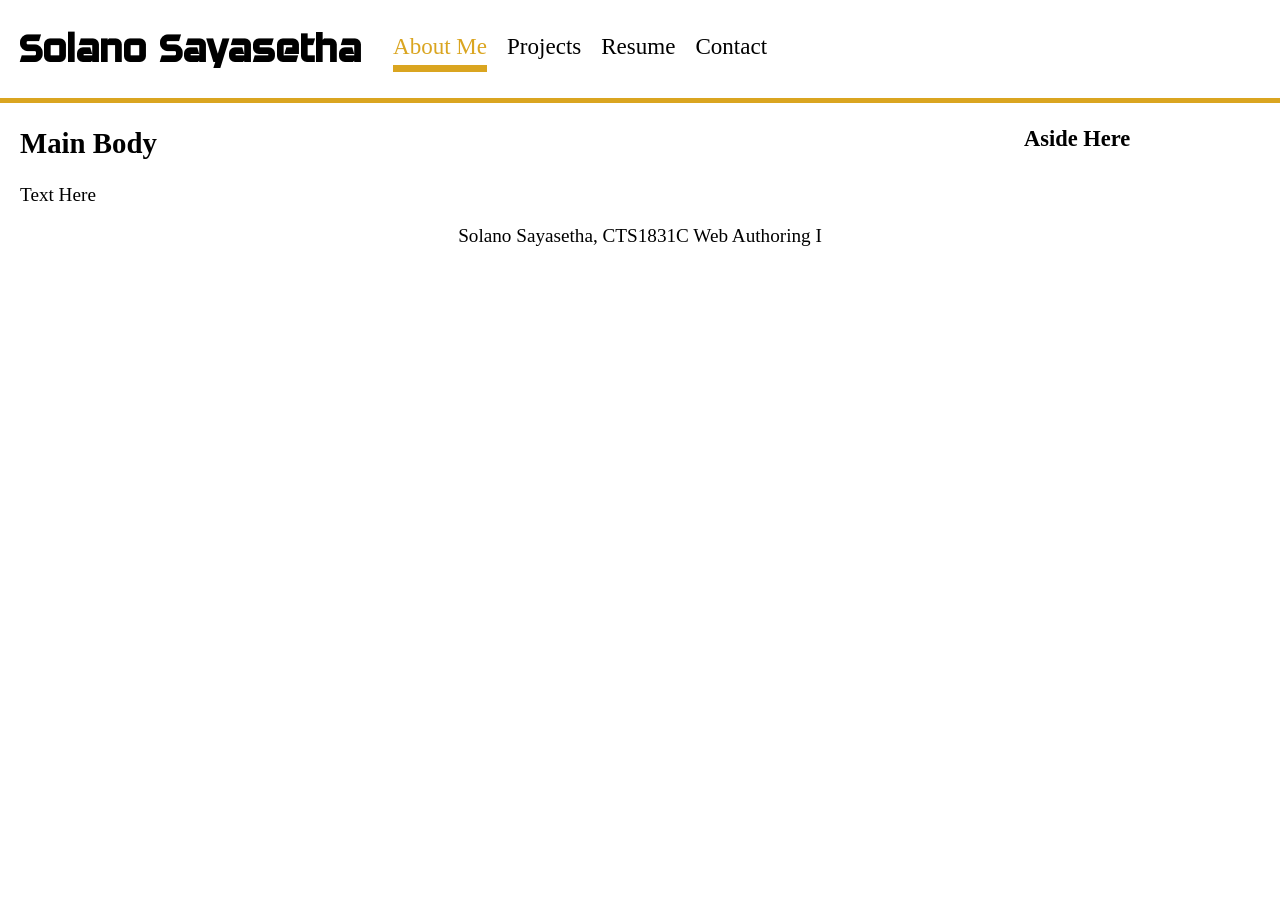
==== about.html @ c71fbd33 "Add files via upload" ====
<!DOCTYPE html>
<!--
    Solano Sayasetha
    about.html
-->
<html lang="en">
    <head>
        <title>Solano Sayasetha - About Me</title>
        <meta charset="utf-8">
        <link rel="stylesheet" href="css/styles.css">
        <link rel="icon" type="image/x-icon" href="assets/favicon.ico">
        <script src="javascript/myScript.js"></script>
        <meta name="viewport" content="width=device-width, initial-scale=1.0">
    </head>

    <body>
        <header>
            <h1><a href="index.html">Solano Sayasetha</a></h1>
            <nav>
                <ul>
                    <li><a class="active" href="#">About Me</a><div id="linkA"></div></li>
                    <li><a href="projects.html" id="nav2">Projects</a><div id="link2"></div></li>
                    <li><a href="resume.html" id="nav3">Resume</a><div id="link3"></div></li>
                    <li><a href="contact.html" id="nav4">Contact</a><div id="link4"></div></li>
                </ul>
            </nav>
            <div></div>
        </header>

        <main>
            <h2>Main Body</h2>
            <p>Text Here</p>
        </main>

        <aside>
            <h3>Aside Here</h3>
        </aside>

        <footer>
            <p>Solano Sayasetha, CTS1831C Web Authoring I</p>
        </footer>
    </body>
</html>
---- css/styles.css ----
/*
    Solano Sayasetha
    styles.css
*/

@font-face {
    font-family: 'DAGGERSQUARE';
    src: url('../assets/DAGGERSQUARE.otf');
}

@keyframes navUnderline {
	from {width: 0%}
	to {width: 100%}
}

@keyframes navHover {
	from {color: auto}
	to {color: goldenrod}
}

head, body, header, main, footer {
    margin: 0;
	padding: 0;
	border: 0;
	font-size: 100%;
	vertical-align: baseline;
}

body {
	font-size: 1.2em;
}

header {
	overflow: hidden;
}

header div {
	float: left;
	width: 100%;
	height: 5px;
	background-color: goldenrod;
}

h1 a, li a {
	text-decoration: none;
}

h1 {
	float: left;
	font-family: 'DAGGERSQUARE', sans-serif;
	padding: 0px 20px;
}

h1 a {
	color: black;
}

header ul {
	list-style-type: none;
	font-size: 1.2em;
}

nav li {
	float: left;
	padding: 10px;
}

nav a {
	padding: 15px 0px;
}

li a {
	color: black;
}

li div {
	width: 0%;
	margin-top: 5px;
	height: 7px;
	background-color: black;
}

a:hover:not(.active) {
	animation-name: navHover;
	animation-duration: 0.5s;
	animation-fill-mode: forwards;
}

#nav1:hover+#link1, #nav2:hover+#link2, #nav3:hover+#link3, #nav4:hover+#link4 {
	animation-name: navUnderline;
	animation-duration: 0.5s;
	animation-fill-mode: forwards;
}

.active {
	color: goldenrod;
}

#linkA {
	width: 100%;
	background-color: goldenrod;
}

main {
	padding-left: 20px;
	width: 75%;
	float: left;
}

.container {
	display: grid;
	grid-template-columns: 50% 50%;
	column-gap: 20px;
	padding: 10px;
}

.container section {
	background-color: #f1f1f1;
	border: solid black;
	padding: 10px 30px;
}

.container a {
	color: navy;
	text-decoration: none;
}

.gallery {
	display: grid;
	grid-template-columns: auto auto auto auto;
	column-gap: 10px;
}

figure {
	padding: 5px;
	text-align: center;
}

aside {
	width: 20%;
	float: right;
}

footer {
	clear: both;
	text-align: center;
}
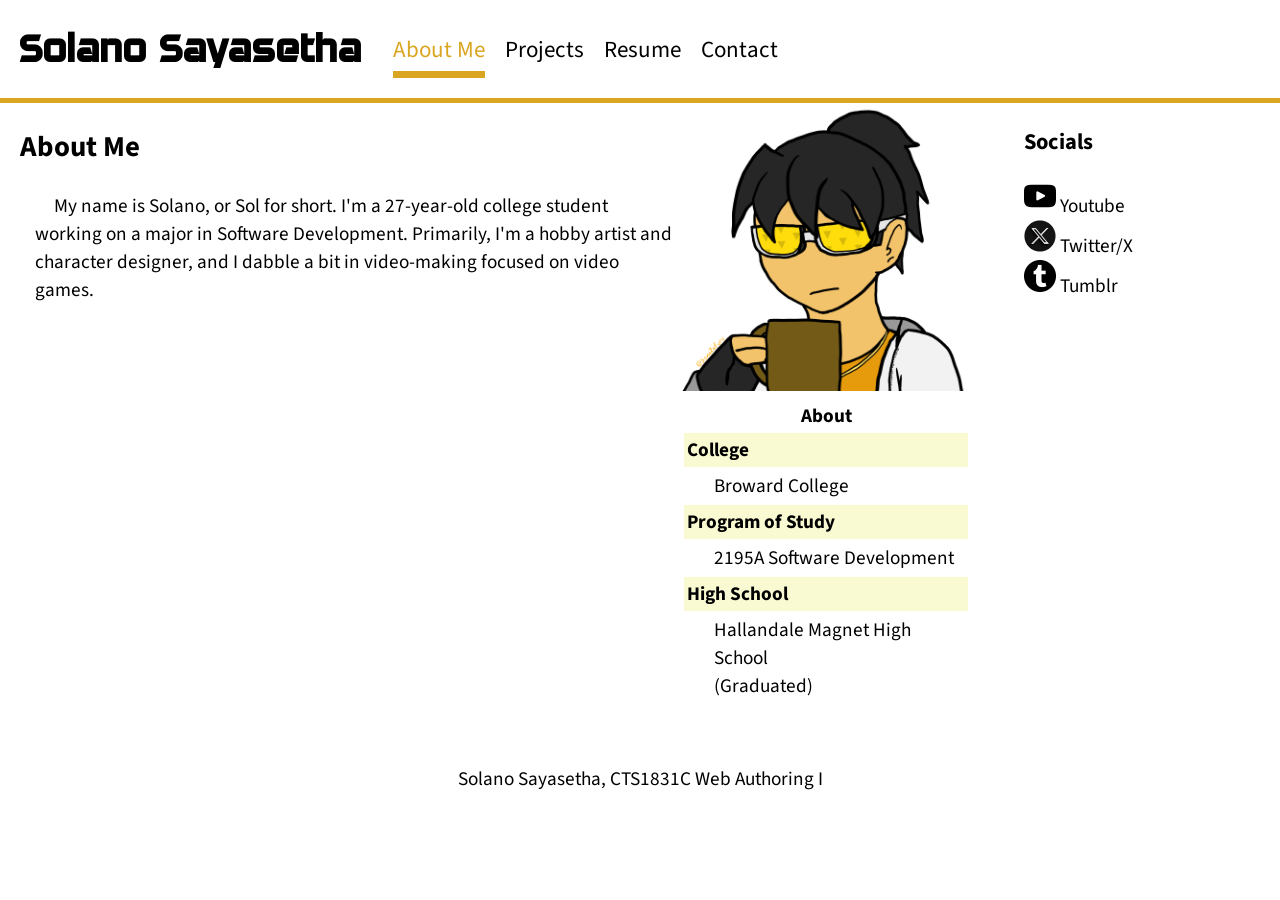
==== commit a8fd54c2: "Enhance about.html with personal details and socials Added personal information and social links to " ====
--- a/about.html
+++ b/about.html
@@ -28,16 +28,54 @@
         </header>
 
         <main>
-            <h2>Main Body</h2>
-            <p>Text Here</p>
+            <div class="infoTable">
+                <img src="assets/Icon_-_Sono_Coffee.png" alt="Caricature of Solano">
+                <table>
+                    <tr>
+                        <th colspan="2">About</th>
+                    </tr>
+                    <tr>
+                        <td colspan="2" style="font-weight:bold">College</td>
+                    </tr>
+                    <tr>
+                        <td>&emsp;</td>
+                        <td>Broward College</td>
+                    </tr>
+                    <tr>
+                        <td colspan="2" style="font-weight:bold">Program of Study</td>
+                    </tr>
+                    <tr>
+                        <td>&emsp;</td>
+                        <td>2195A Software Development</td>
+                    </tr>
+                    <tr>
+                        <td colspan="2" style="font-weight:bold">High School</td>
+                    </tr>
+                    <tr>
+                        <td>&emsp;</td>
+                        <td>Hallandale Magnet High School<br>(Graduated)</td>
+                    </tr>
+                </table>
+            </div>
+            <article>
+                <h2>About Me</h2>
+                <p>
+                    &emsp;My name is Solano, or Sol for short.
+                    I'm a 27-year-old college student working on a major in Software Development.
+                    Primarily, I'm a hobby artist and character designer, and I dabble a bit in video-making focused on video games.
+                </p>
+            </article>
         </main>
 
-        <aside>
-            <h3>Aside Here</h3>
+        <aside id="aboutAside">
+            <h3>Socials</h3>
+            <a href="https://www.youtube.com/@FireSonosuke" target="_blank"><img src="assets/youtube-logo.png" alt="Youtube" style="width:32px;height:auto;"></a> Youtube<br>
+            <a href="https://x.com/SonoZafuru" target="_blank"><img src="assets/x-twitter-logo.png" alt="Twitter/X" style="width:32px;height:auto;"></a> Twitter/X<br>
+            <a href="https://www.tumblr.com/sonospersonalhell" target="_blank"><img src="assets/tumblr-logo.png" alt="Tumblr" style="width:32px;height:auto;"></a> Tumblr
         </aside>
 
         <footer>
             <p>Solano Sayasetha, CTS1831C Web Authoring I</p>
         </footer>
     </body>
-</html>+</html>
--- a/css/styles.css
+++ b/css/styles.css
@@ -8,14 +8,9 @@
     src: url('../assets/DAGGERSQUARE.otf');
 }
 
-@keyframes navUnderline {
-	from {width: 0%}
-	to {width: 100%}
-}
-
-@keyframes navHover {
-	from {color: auto}
-	to {color: goldenrod}
+@font-face {
+	font-family: 'Source Sans 3';
+	src: url('../assets/SourceSans3-VariableFont_wght.ttf');
 }
 
 head, body, header, main, footer {
@@ -27,6 +22,7 @@
 }
 
 body {
+	font-family: 'Source Sans 3', sans-serif;
 	font-size: 1.2em;
 }
 
@@ -80,16 +76,20 @@
 	background-color: black;
 }
 
+a {
+	transition: 0.3s;
+}
+
 a:hover:not(.active) {
-	animation-name: navHover;
-	animation-duration: 0.5s;
-	animation-fill-mode: forwards;
+	color: goldenrod;
+}
+
+#link1, #link2, #link3, #link4 {
+	transition: 0.5s;
 }
 
 #nav1:hover+#link1, #nav2:hover+#link2, #nav3:hover+#link3, #nav4:hover+#link4 {
-	animation-name: navUnderline;
-	animation-duration: 0.5s;
-	animation-fill-mode: forwards;
+	width: 100%
 }
 
 .active {
@@ -125,12 +125,6 @@
 	text-decoration: none;
 }
 
-.gallery {
-	display: grid;
-	grid-template-columns: auto auto auto auto;
-	column-gap: 10px;
-}
-
 figure {
 	padding: 5px;
 	text-align: center;
@@ -141,7 +135,95 @@
 	float: right;
 }
 
+article p {
+	margin: 15px;
+}
+
+iframe {
+	width: auto;
+	height: auto;
+}
+
 footer {
 	clear: both;
 	text-align: center;
-}+	padding-top: 40px;
+}
+
+/* Style Selectors for infoTable section in "about.html" */
+
+.infoTable {
+	float: right;
+	width: 30%;
+	max-width: 300px;
+	margin: 0 10px;
+}
+
+.infoTable img {
+	width: 100%;
+}
+
+.infoTable table {
+	width: 100%;
+}
+
+.infoTable td {
+	padding: 3px;
+}
+
+.infoTable tr:nth-child(even) {
+	background-color: #fafad2;
+}
+
+/* Style Selectors for Gallery in "projects.html" */
+
+.gallery {
+	display: flex;
+	flex-wrap: wrap;
+	justify-content: flex-start;
+}
+
+.galImg {
+	position: relative;
+	width: calc(25% - 20px);
+	margin: 20px;
+}
+
+.galImg img {
+	width: 100%;
+	height: auto;
+	transition: 0.3s;
+}
+
+.galImg img:hover {
+	transform: scale(1.1);
+}
+
+.desc {
+	width: 100%;
+	text-align: center;
+}
+
+/* Style Selectors for "resume.html" */
+
+.resume {
+	margin: 5px 0;
+	padding: 0 10px;
+	border: solid goldenrod;
+}
+
+section div {
+	padding-left: 10px;
+	margin-bottom: 15px;
+	border-left-style: solid;
+}
+
+.skillTable {
+	width: 100%;
+	max-width: 600px;
+	margin: 0 10px;
+}
+
+.skillTable tr:nth-child(odd) {
+	background-color: #fafad2;
+}
